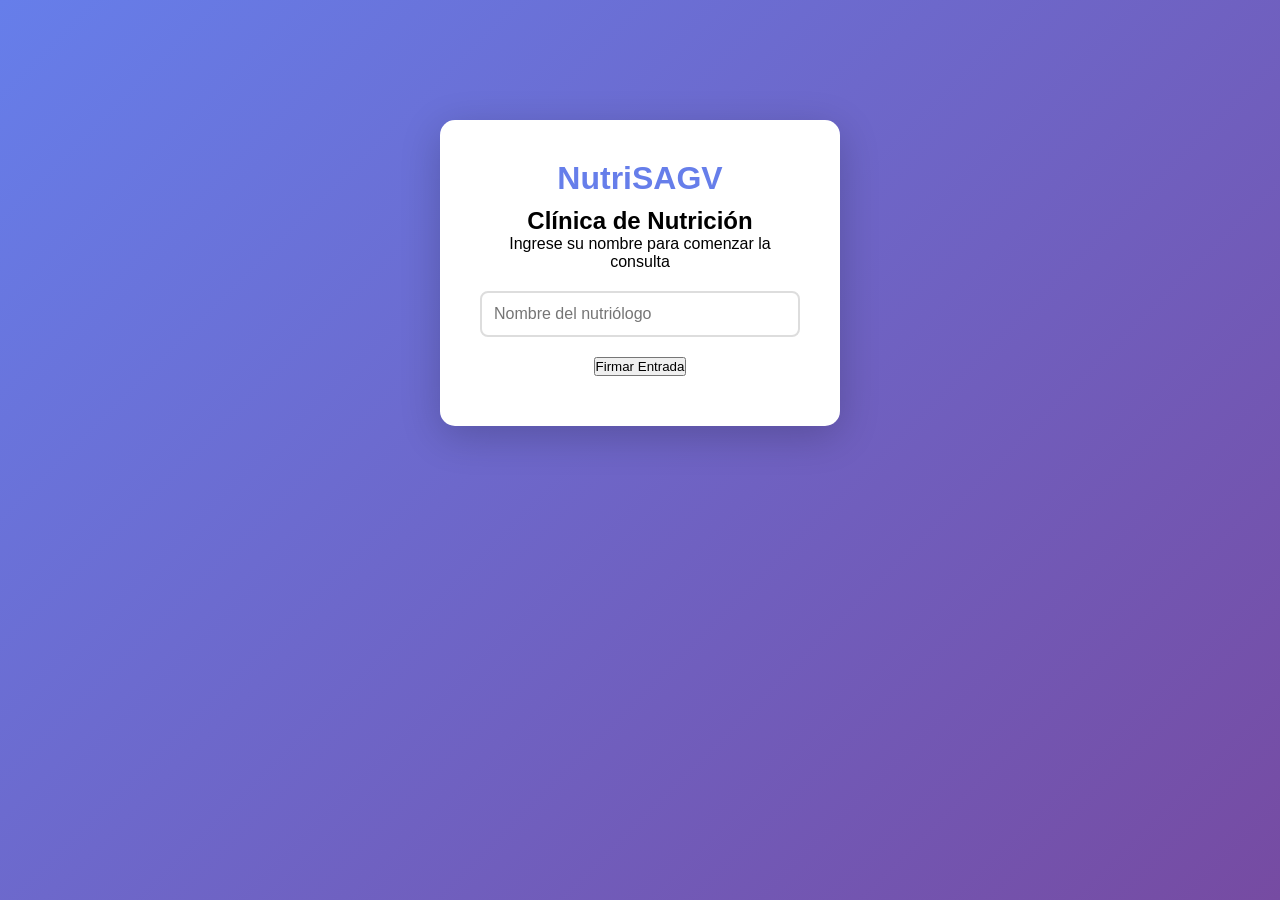
==== index.html @ bce7c620 "Primer comit" ====
<!DOCTYPE html>
<html lang="es">
<head>
    <meta charset="UTF-8">
    <meta name="viewport" content="width=device-width, initial-scale=1.0">
    <title>NutriVJ - Login</title>
    <link rel="stylesheet" href="css/styles.css">
</head>
<body>
    <div class="container">
        <div class="login-card">
            <h1>NutriSAGV</h1>
            <h2>Clínica de Nutrición</h2>
            <p>Ingrese su nombre para comenzar la consulta</p>
            <input type="text" id="nombreNutriologo" placeholder="Nombre del nutriólogo" autocomplete="off">
            <button id="btnLogin">Firmar Entrada</button>
            <div id="errorMsg" class="error"></div>
        </div>
    </div>

    <script type="module">
        import { login } from './js/modules/auth.js';
        document.getElementById('btnLogin').addEventListener('click', login);
        document.getElementById('nombreNutriologo').addEventListener('keypress', (e) => {
            if (e.key === 'Enter') login();
        });
    </script>
</body>
</html>
---- css/styles.css ----
* {
    margin: 0;
    padding: 0;
    box-sizing: border-box;
}

body {
    font-family: 'Segoe UI', Tahoma, Geneva, Verdana, sans-serif;
    background: linear-gradient(135deg, #667eea 0%, #764ba2 100%);
    min-height: 100vh;
    padding: 20px;
}

.container {
    max-width: 1200px;
    margin: 0 auto;
}

.login-card {
    background: white;
    max-width: 400px;
    margin: 100px auto;
    padding: 40px;
    border-radius: 15px;
    box-shadow: 0 10px 40px rgba(0,0,0,0.2);
    text-align: center;
}

.login-card h1 {
    color: #667eea;
    margin-bottom: 10px;
}

.login-card input {
    width: 100%;
    padding: 12px;
    margin: 20px 0;
    border: 2px solid #ddd;
    border-radius: 8px;
    font-size: 16px;
}

.card {
    background: white;
    padding: 25px;
    margin-bottom: 25px;
    border-radius: 12px;
    box-shadow: 0 4px 15px rgba(0,0,0,0.1);
}

.card h2 {
    color: #333;
    margin-bottom: 20px;
    border-left: 4px solid #667eea;
    padding-left: 15px;
}

.form-row {
    display: flex;
    gap: 15px;
    flex-wrap: wrap;
    margin-bottom: 15px;
}

.form-row input, .form-row select, .form-row textarea {
    flex: 1;
    padding: 10px;
    border: 2px solid #ddd;
    border-radius: 6px;
    font-size: 14px;
}

.form-row textarea {
    width: 100%;
    font-family: inherit;
}

.btn-primary, .btn-logout {
    background: linear-gradient(135deg, #667eea 0%, #764ba2 100%);
    color: white;
    border: none;
    padding: 10px 25px;
    border-radius: 6px;
    cursor: pointer;
    font-size: 14px;
    transition: transform 0.2s;
}

.btn-primary:hover, .btn-logout:hover {
    transform: translateY(-2px);
}

.btn-logout {
    background: #dc3545;
    margin-left: 15px;
}

.header {
    background: white;
    padding: 15px 25px;
    border-radius: 12px;
    margin-bottom: 25px;
    display: flex;
    justify-content: space-between;
    align-items: center;
    box-shadow: 0 4px 15px rgba(0,0,0,0.1);
}

.user-info {
    display: flex;
    align-items: center;
    gap: 15px;
}

.patient-info {
    background: #f0f4ff;
    padding: 15px;
    border-radius: 8px;
    margin: 15px 0;
    font-size: 14px;
}

.historial-container {
    max-height: 400px;
    overflow-y: auto;
}

.consulta-item {
    background: #f9f9f9;
    border-left: 4px solid #667eea;
    padding: 15px;
    margin-bottom: 12px;
    border-radius: 8px;
    position: relative;
}

.consulta-fecha {
    font-weight: bold;
    color: #667eea;
    margin-bottom: 8px;
}

.consulta-evolucion {
    margin: 8px 0;
    color: #555;
}

.consulta-plan {
    color: #333;
    font-style: italic;
}

.btn-editar {
    background: #ffc107;
    color: #333;
    border: none;
    padding: 5px 12px;
    border-radius: 4px;
    cursor: pointer;
    margin-top: 8px;
    font-size: 12px;
}

.btn-editar:hover {
    background: #e0a800;
}

.error {
    color: #dc3545;
    margin-top: 10px;
    font-size: 14px;
}

.success {
    color: #28a745;
    margin-top: 10px;
    font-size: 14px;
}
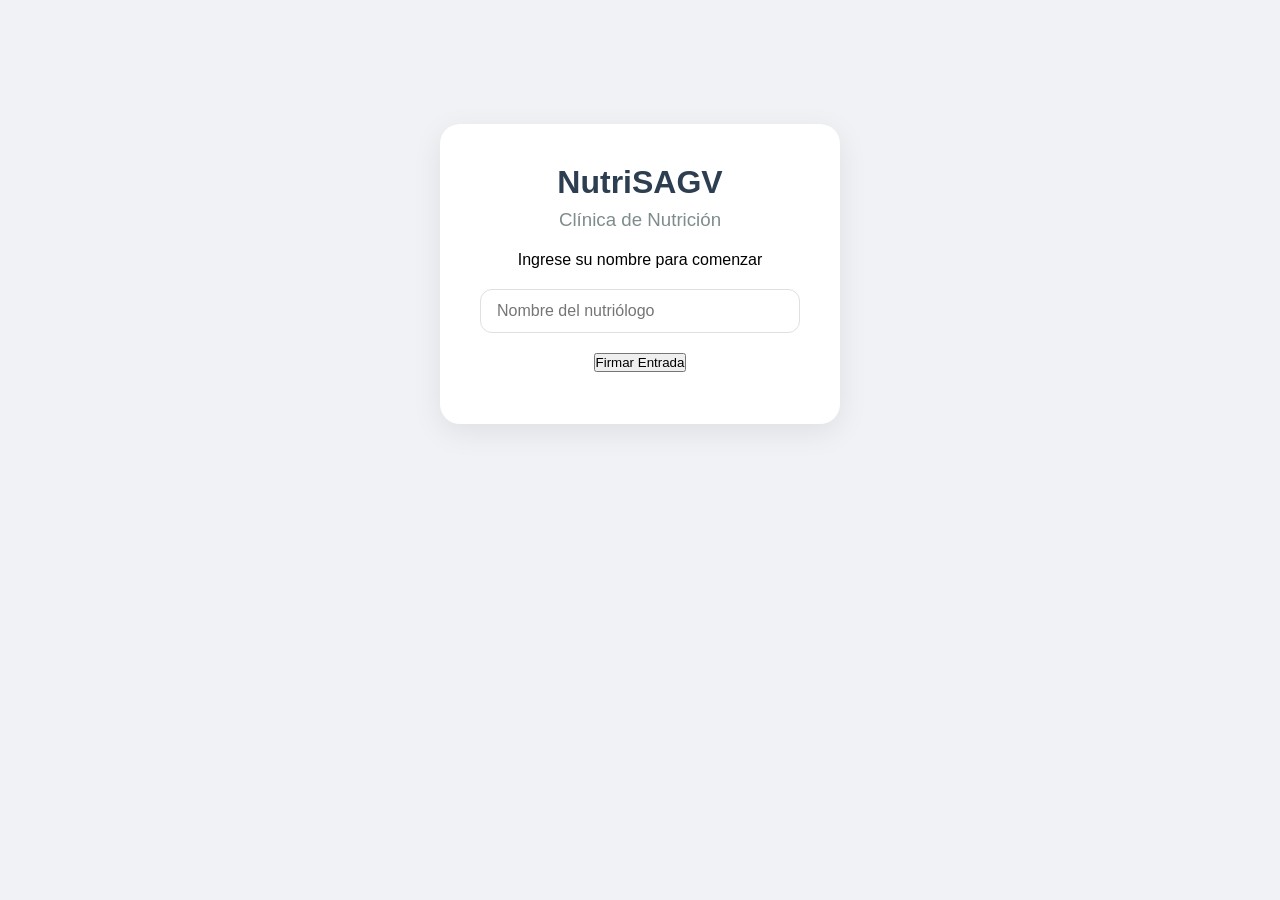
==== commit a0e5954d: "fix: errores" ====
--- a/index.html
+++ b/index.html
@@ -3,15 +3,15 @@
 <head>
     <meta charset="UTF-8">
     <meta name="viewport" content="width=device-width, initial-scale=1.0">
-    <title>NutriVJ - Login</title>
+    <title>NutriSAGV - Login</title>
     <link rel="stylesheet" href="css/styles.css">
 </head>
 <body>
     <div class="container">
         <div class="login-card">
             <h1>NutriSAGV</h1>
-            <h2>Clínica de Nutrición</h2>
-            <p>Ingrese su nombre para comenzar la consulta</p>
+            <h3>Clínica de Nutrición</h3>
+            <p>Ingrese su nombre para comenzar</p>
             <input type="text" id="nombreNutriologo" placeholder="Nombre del nutriólogo" autocomplete="off">
             <button id="btnLogin">Firmar Entrada</button>
             <div id="errorMsg" class="error"></div>
@@ -26,4 +26,4 @@
         });
     </script>
 </body>
-</html>
+</html>
--- a/css/styles.css
+++ b/css/styles.css
@@ -5,14 +5,14 @@
 }
 
 body {
-    font-family: 'Segoe UI', Tahoma, Geneva, Verdana, sans-serif;
-    background: linear-gradient(135deg, #667eea 0%, #764ba2 100%);
+    font-family: -apple-system, BlinkMacSystemFont, 'Segoe UI', Roboto, Helvetica, Arial, sans-serif;
+    background: #f0f2f5;
     min-height: 100vh;
-    padding: 20px;
+    padding: 24px;
 }
 
 .container {
-    max-width: 1200px;
+    max-width: 1280px;
     margin: 0 auto;
 }
 
@@ -21,158 +21,256 @@
     max-width: 400px;
     margin: 100px auto;
     padding: 40px;
-    border-radius: 15px;
-    box-shadow: 0 10px 40px rgba(0,0,0,0.2);
+    border-radius: 20px;
+    box-shadow: 0 8px 30px rgba(0,0,0,0.08);
     text-align: center;
 }
 
 .login-card h1 {
-    color: #667eea;
-    margin-bottom: 10px;
+    color: #2c3e50;
+    margin-bottom: 8px;
+    font-weight: 600;
+}
+
+.login-card h3 {
+    color: #7f8c8d;
+    font-weight: 400;
+    margin-bottom: 20px;
 }
 
 .login-card input {
     width: 100%;
-    padding: 12px;
+    padding: 12px 16px;
     margin: 20px 0;
-    border: 2px solid #ddd;
-    border-radius: 8px;
+    border: 1px solid #e0e0e0;
+    border-radius: 12px;
     font-size: 16px;
+    transition: all 0.2s;
+}
+
+.login-card input:focus {
+    outline: none;
+    border-color: #3498db;
+    box-shadow: 0 0 0 3px rgba(52,152,219,0.1);
 }
 
 .card {
     background: white;
-    padding: 25px;
-    margin-bottom: 25px;
-    border-radius: 12px;
-    box-shadow: 0 4px 15px rgba(0,0,0,0.1);
+    padding: 28px;
+    margin-bottom: 24px;
+    border-radius: 20px;
+    box-shadow: 0 2px 8px rgba(0,0,0,0.04);
+    border: 1px solid #eef2f6;
 }
 
 .card h2 {
-    color: #333;
+    color: #2c3e50;
     margin-bottom: 20px;
-    border-left: 4px solid #667eea;
-    padding-left: 15px;
+    font-size: 1.35rem;
+    font-weight: 600;
+    letter-spacing: -0.3px;
 }
 
 .form-row {
     display: flex;
-    gap: 15px;
+    gap: 12px;
     flex-wrap: wrap;
-    margin-bottom: 15px;
+    margin-bottom: 16px;
 }
 
 .form-row input, .form-row select, .form-row textarea {
     flex: 1;
-    padding: 10px;
-    border: 2px solid #ddd;
-    border-radius: 6px;
-    font-size: 14px;
+    padding: 10px 14px;
+    border: 1px solid #e2e8f0;
+    border-radius: 12px;
+    font-size: 14px;
+    background: #fafbfc;
+    transition: all 0.2s;
+}
+
+.form-row input:focus, .form-row select:focus, .form-row textarea:focus {
+    outline: none;
+    border-color: #3498db;
+    background: white;
 }
 
 .form-row textarea {
     width: 100%;
     font-family: inherit;
-}
-
-.btn-primary, .btn-logout {
-    background: linear-gradient(135deg, #667eea 0%, #764ba2 100%);
-    color: white;
-    border: none;
-    padding: 10px 25px;
-    border-radius: 6px;
-    cursor: pointer;
-    font-size: 14px;
-    transition: transform 0.2s;
-}
-
-.btn-primary:hover, .btn-logout:hover {
-    transform: translateY(-2px);
+    resize: vertical;
+}
+
+.btn-primary {
+    background: #2ecc71;
+    color: white;
+    border: none;
+    padding: 10px 24px;
+    border-radius: 40px;
+    cursor: pointer;
+    font-size: 14px;
+    font-weight: 500;
+    transition: all 0.2s;
+}
+
+.btn-primary:hover {
+    background: #27ae60;
+    transform: translateY(-1px);
+}
+
+.btn-secondary {
+    background: #3498db;
+    color: white;
+    border: none;
+    padding: 10px 24px;
+    border-radius: 40px;
+    cursor: pointer;
+    font-size: 14px;
+    font-weight: 500;
+    transition: all 0.2s;
+}
+
+.btn-secondary:hover {
+    background: #2980b9;
+    transform: translateY(-1px);
 }
 
 .btn-logout {
-    background: #dc3545;
-    margin-left: 15px;
+    background: #e74c3c;
+    color: white;
+    border: none;
+    padding: 8px 20px;
+    border-radius: 40px;
+    cursor: pointer;
+    font-size: 13px;
+    font-weight: 500;
+    transition: all 0.2s;
+}
+
+.btn-logout:hover {
+    background: #c0392b;
+}
+
+.btn-editar {
+    background: #f39c12;
+    color: white;
+    border: none;
+    padding: 6px 16px;
+    border-radius: 20px;
+    cursor: pointer;
+    font-size: 12px;
+    font-weight: 500;
+    transition: all 0.2s;
+}
+
+.btn-editar:hover {
+    background: #e67e22;
+}
+
+.btn-completar {
+    background: #2ecc71;
+    color: white;
+    border: none;
+    padding: 6px 16px;
+    border-radius: 20px;
+    cursor: pointer;
+    font-size: 12px;
+    font-weight: 500;
+    margin-left: 8px;
+}
+
+.btn-completar:hover {
+    background: #27ae60;
 }
 
 .header {
     background: white;
-    padding: 15px 25px;
-    border-radius: 12px;
-    margin-bottom: 25px;
+    padding: 16px 28px;
+    border-radius: 20px;
+    margin-bottom: 24px;
     display: flex;
     justify-content: space-between;
     align-items: center;
-    box-shadow: 0 4px 15px rgba(0,0,0,0.1);
+    border: 1px solid #eef2f6;
+    box-shadow: 0 2px 8px rgba(0,0,0,0.04);
+}
+
+.header h1 {
+    color: #2c3e50;
+    font-size: 1.5rem;
+    font-weight: 600;
 }
 
 .user-info {
     display: flex;
     align-items: center;
-    gap: 15px;
+    gap: 16px;
+    color: #7f8c8d;
 }
 
 .patient-info {
-    background: #f0f4ff;
-    padding: 15px;
-    border-radius: 8px;
-    margin: 15px 0;
-    font-size: 14px;
-}
-
-.historial-container {
+    background: #f8fafc;
+    padding: 16px;
+    border-radius: 16px;
+    margin: 16px 0;
+    font-size: 14px;
+    color: #2c3e50;
+    border: 1px solid #eef2f6;
+}
+
+.historial-container, .citas-container {
     max-height: 400px;
     overflow-y: auto;
 }
 
-.consulta-item {
-    background: #f9f9f9;
-    border-left: 4px solid #667eea;
-    padding: 15px;
+.consulta-item, .cita-item {
+    background: #fafbfc;
+    border-left: 3px solid #3498db;
+    padding: 16px;
     margin-bottom: 12px;
-    border-radius: 8px;
-    position: relative;
-}
-
-.consulta-fecha {
-    font-weight: bold;
-    color: #667eea;
+    border-radius: 12px;
+    transition: all 0.2s;
+}
+
+.consulta-item:hover, .cita-item:hover {
+    background: #ffffff;
+    box-shadow: 0 2px 8px rgba(0,0,0,0.04);
+}
+
+.cita-item {
+    border-left-color: #f39c12;
+}
+
+.consulta-fecha, .cita-fecha {
+    font-weight: 600;
+    color: #3498db;
     margin-bottom: 8px;
-}
-
-.consulta-evolucion {
+    font-size: 13px;
+}
+
+.cita-fecha {
+    color: #f39c12;
+}
+
+.consulta-evolucion, .cita-motivo {
     margin: 8px 0;
-    color: #555;
+    color: #4a5568;
+    line-height: 1.5;
 }
 
 .consulta-plan {
-    color: #333;
+    color: #718096;
     font-style: italic;
-}
-
-.btn-editar {
-    background: #ffc107;
-    color: #333;
-    border: none;
-    padding: 5px 12px;
-    border-radius: 4px;
-    cursor: pointer;
-    margin-top: 8px;
-    font-size: 12px;
-}
-
-.btn-editar:hover {
-    background: #e0a800;
+    margin: 8px 0;
 }
 
 .error {
-    color: #dc3545;
-    margin-top: 10px;
-    font-size: 14px;
+    color: #e74c3c;
+    margin-top: 12px;
+    font-size: 13px;
 }
 
 .success {
-    color: #28a745;
-    margin-top: 10px;
-    font-size: 14px;
-}
+    color: #2ecc71;
+    margin-top: 12px;
+    font-size: 13px;
+}
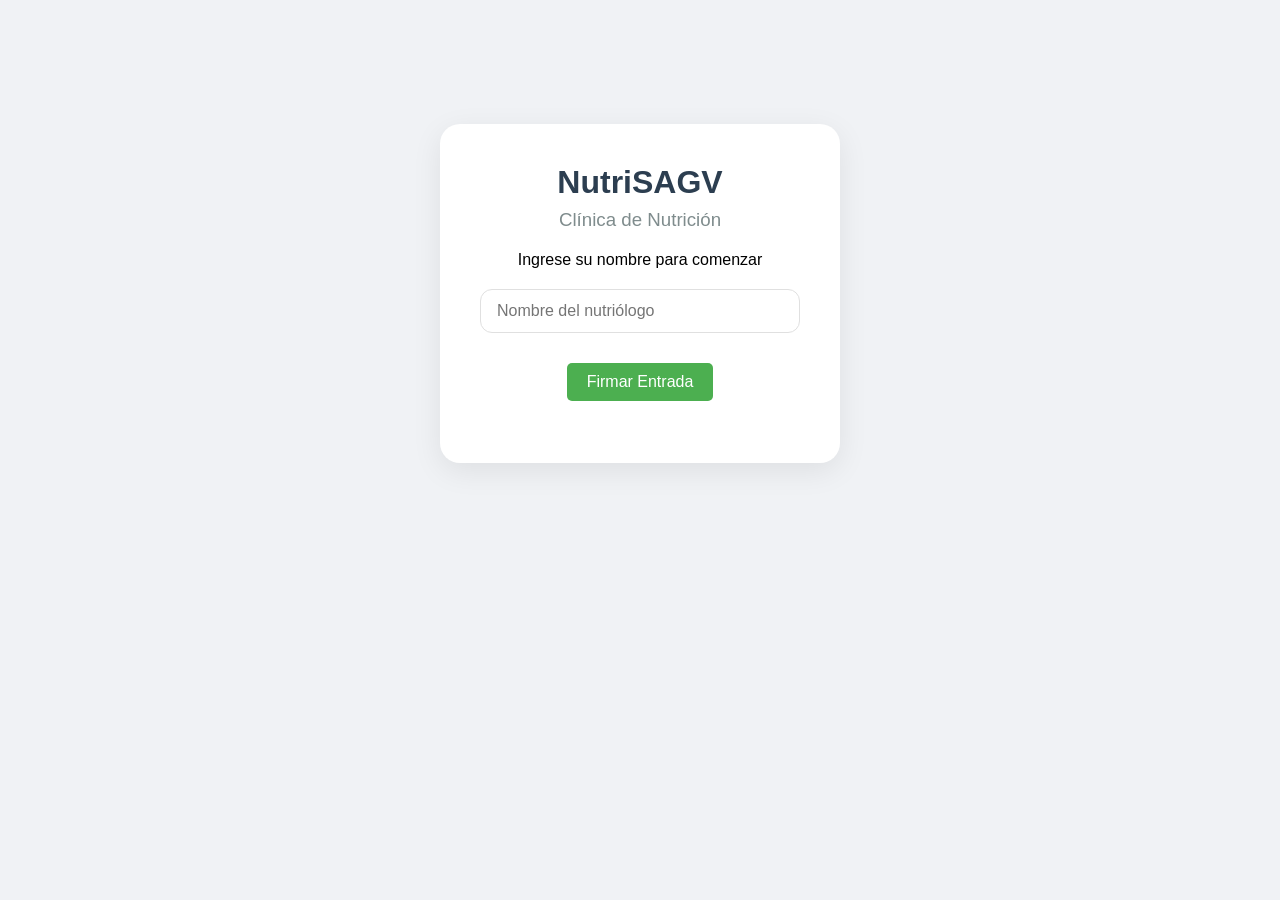
==== commit 2c5a62c0: "fix: Errores corregidos" ====
--- a/index.html
+++ b/index.html
@@ -13,7 +13,7 @@
             <h3>Clínica de Nutrición</h3>
             <p>Ingrese su nombre para comenzar</p>
             <input type="text" id="nombreNutriologo" placeholder="Nombre del nutriólogo" autocomplete="off">
-            <button id="btnLogin">Firmar Entrada</button>
+            <button id="btnLogin" style="background-color: #4CAF50; color: white; border: none; padding: 10px 20px; text-align: center; text-decoration: none; display: inline-block; font-size: 16px; margin: 10px 0; cursor: pointer; border-radius: 5px;">Firmar Entrada</button>
             <div id="errorMsg" class="error"></div>
         </div>
     </div>
--- a/css/styles.css
+++ b/css/styles.css
@@ -150,6 +150,23 @@
     background: #c0392b;
 }
 
+.btn-clear {
+    background: #95a5a6;
+    color: white;
+    border: none;
+    padding: 8px 20px;
+    border-radius: 40px;
+    cursor: pointer;
+    font-size: 13px;
+    font-weight: 500;
+    transition: all 0.2s;
+}
+
+.btn-clear:hover {
+    background: #7f8c8d;
+    transform: translateY(-1px);
+}
+
 .btn-editar {
     background: #f39c12;
     color: white;
@@ -203,7 +220,7 @@
 .user-info {
     display: flex;
     align-items: center;
-    gap: 16px;
+    gap: 12px;
     color: #7f8c8d;
 }
 
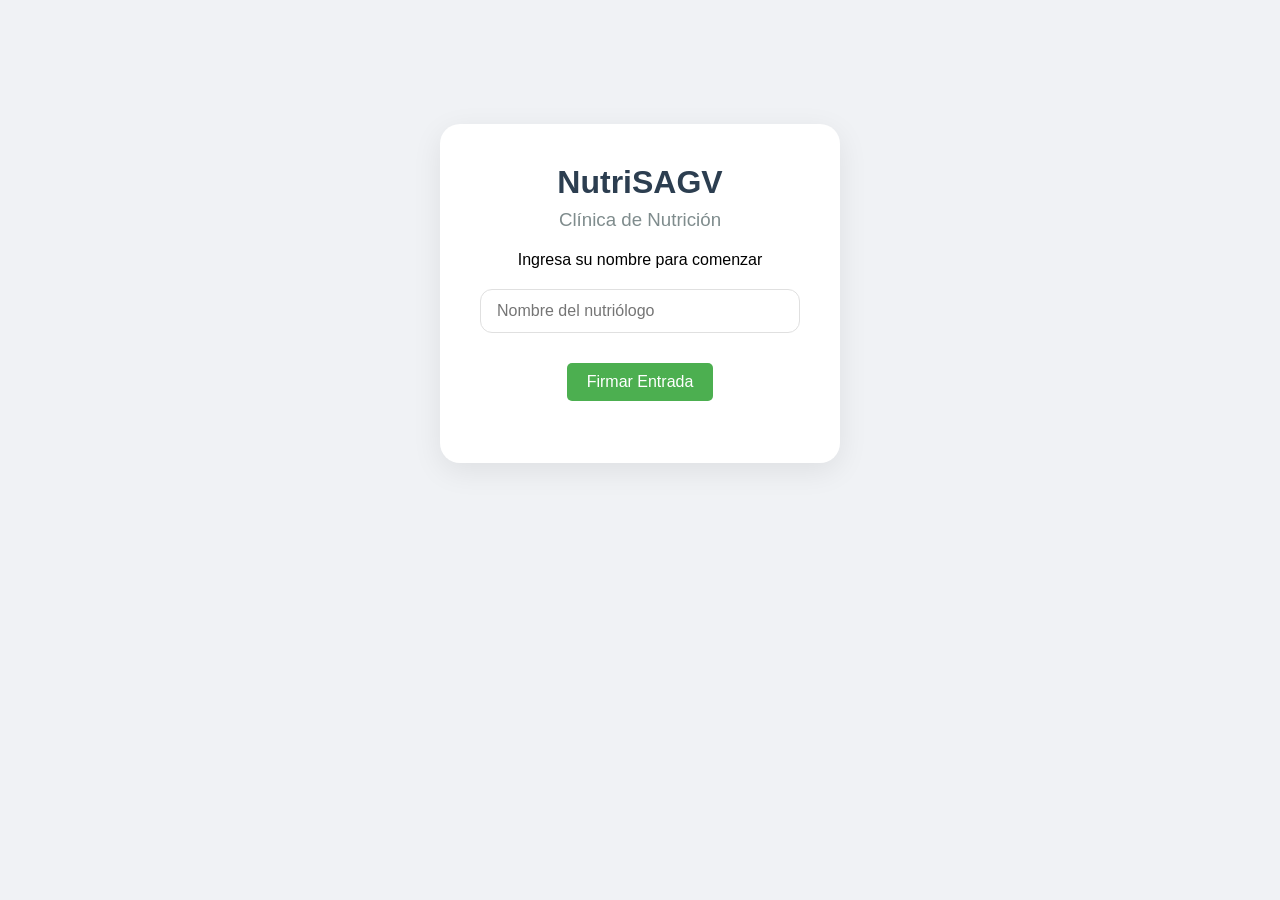
==== commit 22f00afc: "fix: error de dedo" ====
--- a/index.html
+++ b/index.html
@@ -11,7 +11,7 @@
         <div class="login-card">
             <h1>NutriSAGV</h1>
             <h3>Clínica de Nutrición</h3>
-            <p>Ingrese su nombre para comenzar</p>
+            <p>Ingresa su nombre para comenzar</p>
             <input type="text" id="nombreNutriologo" placeholder="Nombre del nutriólogo" autocomplete="off">
             <button id="btnLogin" style="background-color: #4CAF50; color: white; border: none; padding: 10px 20px; text-align: center; text-decoration: none; display: inline-block; font-size: 16px; margin: 10px 0; cursor: pointer; border-radius: 5px;">Firmar Entrada</button>
             <div id="errorMsg" class="error"></div>
--- a/css/styles.css
+++ b/css/styles.css
@@ -134,6 +134,23 @@
     transform: translateY(-1px);
 }
 
+.btn-warning {
+    background: #f39c12;
+    color: white;
+    border: none;
+    padding: 10px 24px;
+    border-radius: 40px;
+    cursor: pointer;
+    font-size: 14px;
+    font-weight: 500;
+    transition: all 0.2s;
+}
+
+.btn-warning:hover {
+    background: #e67e22;
+    transform: translateY(-1px);
+}
+
 .btn-logout {
     background: #e74c3c;
     color: white;
@@ -167,7 +184,7 @@
     transform: translateY(-1px);
 }
 
-.btn-editar {
+.btn-editar, .btn-editar-cita {
     background: #f39c12;
     color: white;
     border: none;
@@ -177,9 +194,10 @@
     font-size: 12px;
     font-weight: 500;
     transition: all 0.2s;
-}
-
-.btn-editar:hover {
+    margin-right: 8px;
+}
+
+.btn-editar:hover, .btn-editar-cita:hover {
     background: #e67e22;
 }
 
@@ -192,7 +210,6 @@
     cursor: pointer;
     font-size: 12px;
     font-weight: 500;
-    margin-left: 8px;
 }
 
 .btn-completar:hover {
